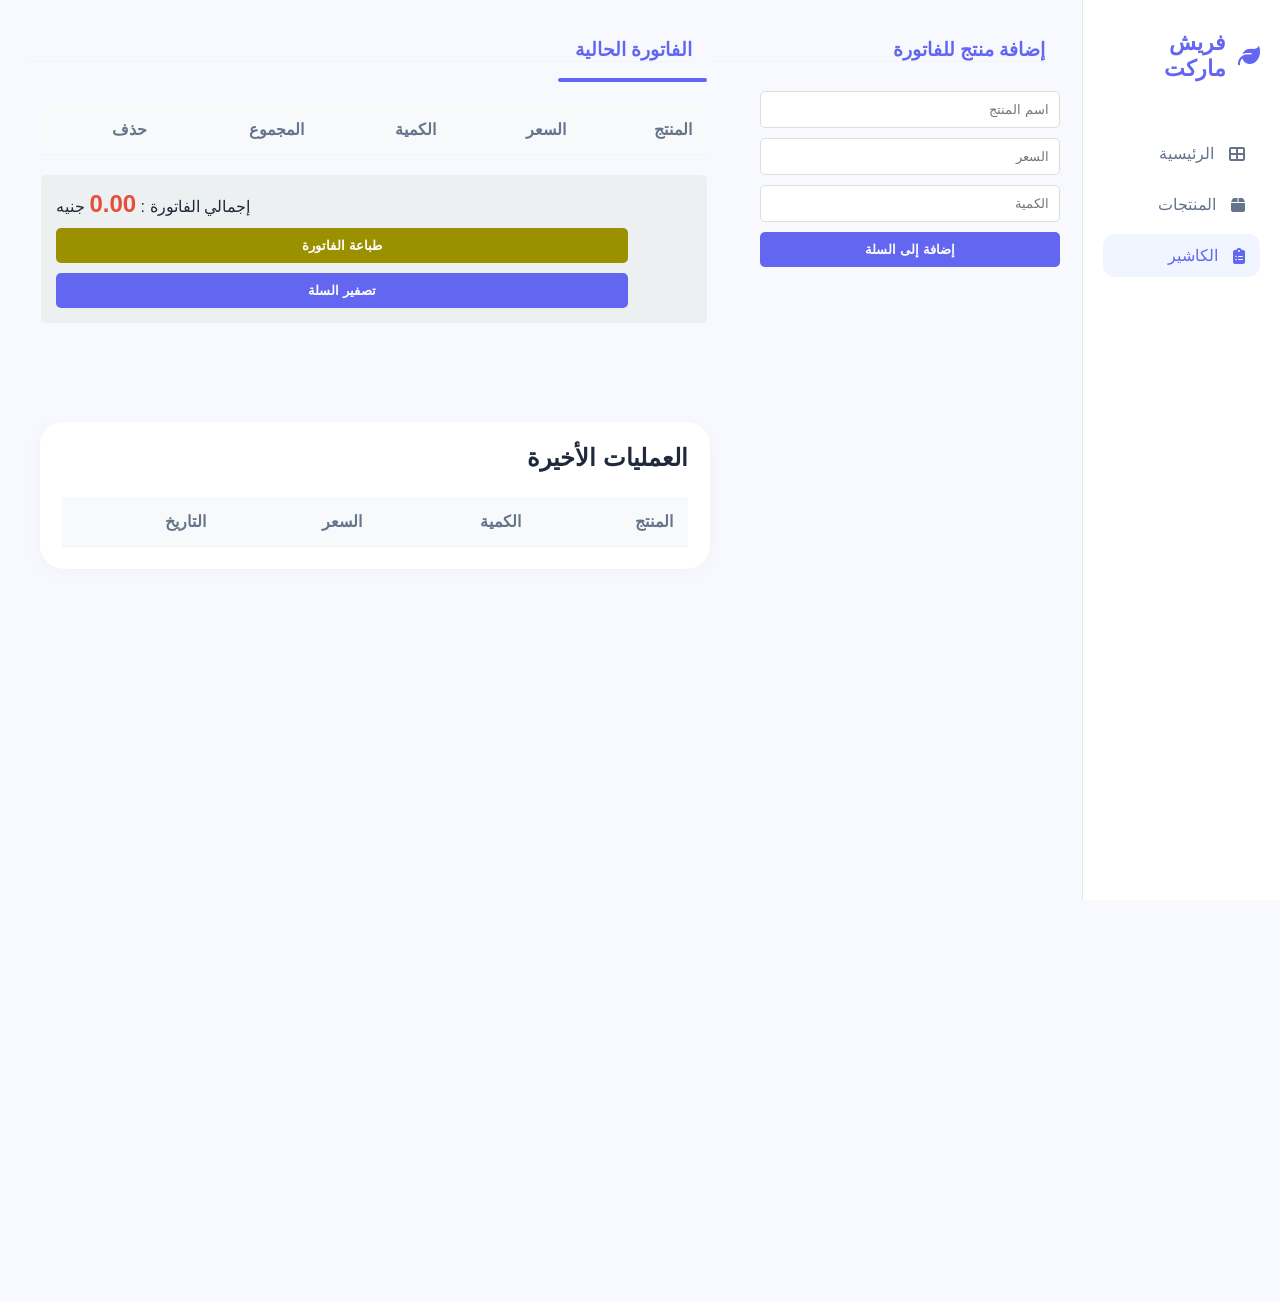
==== bills.html @ aab37528 "Add files via upload" ====
<!DOCTYPE html>
<html lang="ar" dir="rtl">

<head>
  <meta charset="UTF-8">
  <meta name="viewport" content="width=device-width, initial-scale=1.0">
  <link rel="preconnect" href="https://fonts.googleapis.com">
  <link rel="preconnect" href="https://fonts.gstatic.com" crossorigin>
  <link
    href="https://fonts.googleapis.com/css2?family=Aref+Ruqaa:wght@400;700&family=Noto+Nastaliq+Urdu:wght@400..700&display=swap"
    rel="stylesheet">
  <link rel="stylesheet" href="sell1.css">
  <link rel="stylesheet" href="https://cdnjs.cloudflare.com/ajax/libs/font-awesome/6.4.0/css/all.min.css">
</head>

<body>
  <div class="dashboard-container">
    <aside class="sidebar">
      <div class="logo">
        <i class="fas fa-leaf"></i>
        <span>فريش ماركت</span>
      </div>
      <nav>
        <a href="index.html"><i class="fas fa-th-large"></i> الرئيسية</a>
        <a href="pro.html"><i class="fas fa-box"></i> المنتجات</a>
        <a href="bills.html" class="active"><i class="fas fa-clipboard-list"></i> الكاشير</a>


      </nav>
    </aside>
  </div>
  </aside>

  <main class="main-content">
    <div class="pos-grid">
      <div class="input-section">
        <h3>إضافة منتج للفاتورة</h3>
        <input type="text" id="prodName" placeholder="اسم المنتج">
        <input type="number" id="prodPrice" placeholder="السعر">
        <input type="number" id="prodQty" placeholder="الكمية">
        <button onclick="addToCart()">إضافة إلى السلة</button>
      </div>

      <div class="bill-section">
        <h3 class="now">الفاتورة الحالية</h3>
        <hr class="hr1">
        <table id="billTable">
          <thead>
            <tr>
              <th>المنتج</th>
              <th>السعر</th>
              <th>الكمية</th>
              <th>المجموع</th>
              <th>حذف</th>
            </tr>
          </thead>
          <tbody id="billBody"></tbody>
        </table>

        <div class="total-area">
          <p>إجمالي الفاتورة : <span id="grandTotal">0</span> جنيه</p>
          <button class="print-btn" onclick="window.print()">طباعة الفاتورة</button>
          <button class="clear-btn" onclick="clearCart()">تصفير السلة</button>
        </div>
      </div>
    </div>
    <section class="recent-orders">
      <div class="section-header">
        <h2>العمليات الأخيرة</h2>
      </div>
      <div class="table-wrapper">
        <table>
          <thead>
            <tr>
              <th>المنتج</th>
              <th>الكمية</th>
              <th>السعر</th>
              <th>التاريخ</th>
            </tr>
          </thead>
          <tbody id="tableBody1">
          </tbody>

        </table>
      </div>
    </section>
    </div>
  </main>
  <script src="script.js"></script>

</body>

</html>
---- sell1.css ----
:root {
  --bg-color: #f8f9fe;
  --sidebar-color: #ffffff;
  --primary-color: #6366f1;
  --text-main: #1e293b;
  --text-muted: #64748b;
  --white: #ffffff;
  --shadow: 0 4px 20px rgba(0, 0, 0, 0.03);
}
* {
  margin: 0;
  padding: 0;
  box-sizing: border-box;
  font-family: "Segoe UI", Tahoma, Geneva, Verdana, sans-serif;
}

body {
  background-color: var(--bg-color);
  color: var(--text-main);
}
.container {
  max-width: 1000px;
  margin: auto;
  background: white;
  padding: 20px;
  border-radius: 10px;
  box-shadow: 0 4px 15px rgba(0, 0, 0, 0.1);
}

.hr1 {
  width: 149px;
  height: 4px;
  background: #6366f1;
  border-radius: 14px;
  border: none;
  position: relative;
  bottom: 13px;
}

.now {
  position: relative;
  top: -29px;
  right: 15px;
}

h1 {
  text-align: center;
  color: #2c3e50;
}

.pos-grid {
  display: grid;
  grid-template-columns: 1fr 2fr;
  gap: 20px;
  margin-top: 0;
  position: relative;
  bottom: 832px;
  right: 220px;
  width: 1019px;
}

table {
  width: 100%;
  border-collapse: collapse;
}

th {
  text-align: right;
  padding: 15px;
  color: var(--text-muted);
  border-bottom: 1px solid #f1f5f9;
}

h3 {
  color: var(--primary-color);
  border-bottom: 1px solid #f1f5f9;
  position: relative;
  top: -29px;
  left: -15px;
}

td {
  padding: 15px;
  border-bottom: 1px solid #f1f5f9;
}

input {
  display: block;
  width: 90%;
  padding: 10px;
  margin-bottom: 10px;
  border: 1px solid #ddd;
  border-radius: 5px;
  outline: none;
}
button {
  width: 90%;
  padding: 10px;
  background: var(--primary-color);
  color: white;
  border: none;
  border-radius: 5px;
  cursor: pointer;
  font-weight: bold;
}

table {
  width: 100%;
  border-collapse: collapse;
  margin-top: 10px;
}
th,
td {
  border-bottom: 1px solid #eee;
  padding: 12px;
  text-align: center;
}
th {
  background-color: #f8f9fa;
}

.total-area {
  margin-top: 20px;
  text-align: left;
  padding: 15px;
  background: #ecf0f1;
  border-radius: 5px;
}
#grandTotal {
  font-size: 1.5em;
  color: #e74c3c;
  font-weight: bold;
}
.clear-btn {
  background: #6366f1;
  margin-top: 10px;
}
.print-btn {
  background: #9b9000;
  margin-top: 10px;
}

/* Sidebar */
.sidebar {
  width: 198px;
  background: var(--sidebar-color);
  border-left: 1px solid #e2e8f0;
  display: flex;
  flex-direction: column;
  padding: 30px 20px;
}

.logo {
  display: flex;
  align-items: center;
  gap: 12px;
  font-size: 22px;
  font-weight: bold;
  color: var(--primary-color);
  margin-bottom: 50px;
}

.sidebar nav {
  flex: 1;
}

.sidebar nav a {
  display: flex;
  align-items: center;
  gap: 15px;
  padding: 12px 15px;
  text-decoration: none;
  color: var(--text-muted);
  border-radius: 12px;
  margin-bottom: 8px;
  transition: 0.3s;
}

.sidebar nav a:hover,
.sidebar nav a.active {
  background: #f1f5ff;
  color: var(--primary-color);
}

.dashboard-container {
  display: flex;
  height: 100vh;
}

/* Table */
.recent-orders {
  background: var(--white);
  padding: 22px;
  border-radius: 24px;
  box-shadow: var(--shadow);
  position: relative;
  bottom: 733px;
  right: 570px;
  width: 670px;
}

.section-header {
  display: flex;
  justify-content: space-between;
  align-items: center;
  margin-bottom: 25px;
}

table {
  width: 100%;
  border-collapse: collapse;
}

th {
  text-align: right;
  padding: 15px;
  color: var(--text-muted);
  border-bottom: 1px solid #f1f5f9;
}

td {
  padding: 15px;
  border-bottom: 1px solid #f1f5f9;
}

tbody tr {
  position: relative;
  left: 34px;
}
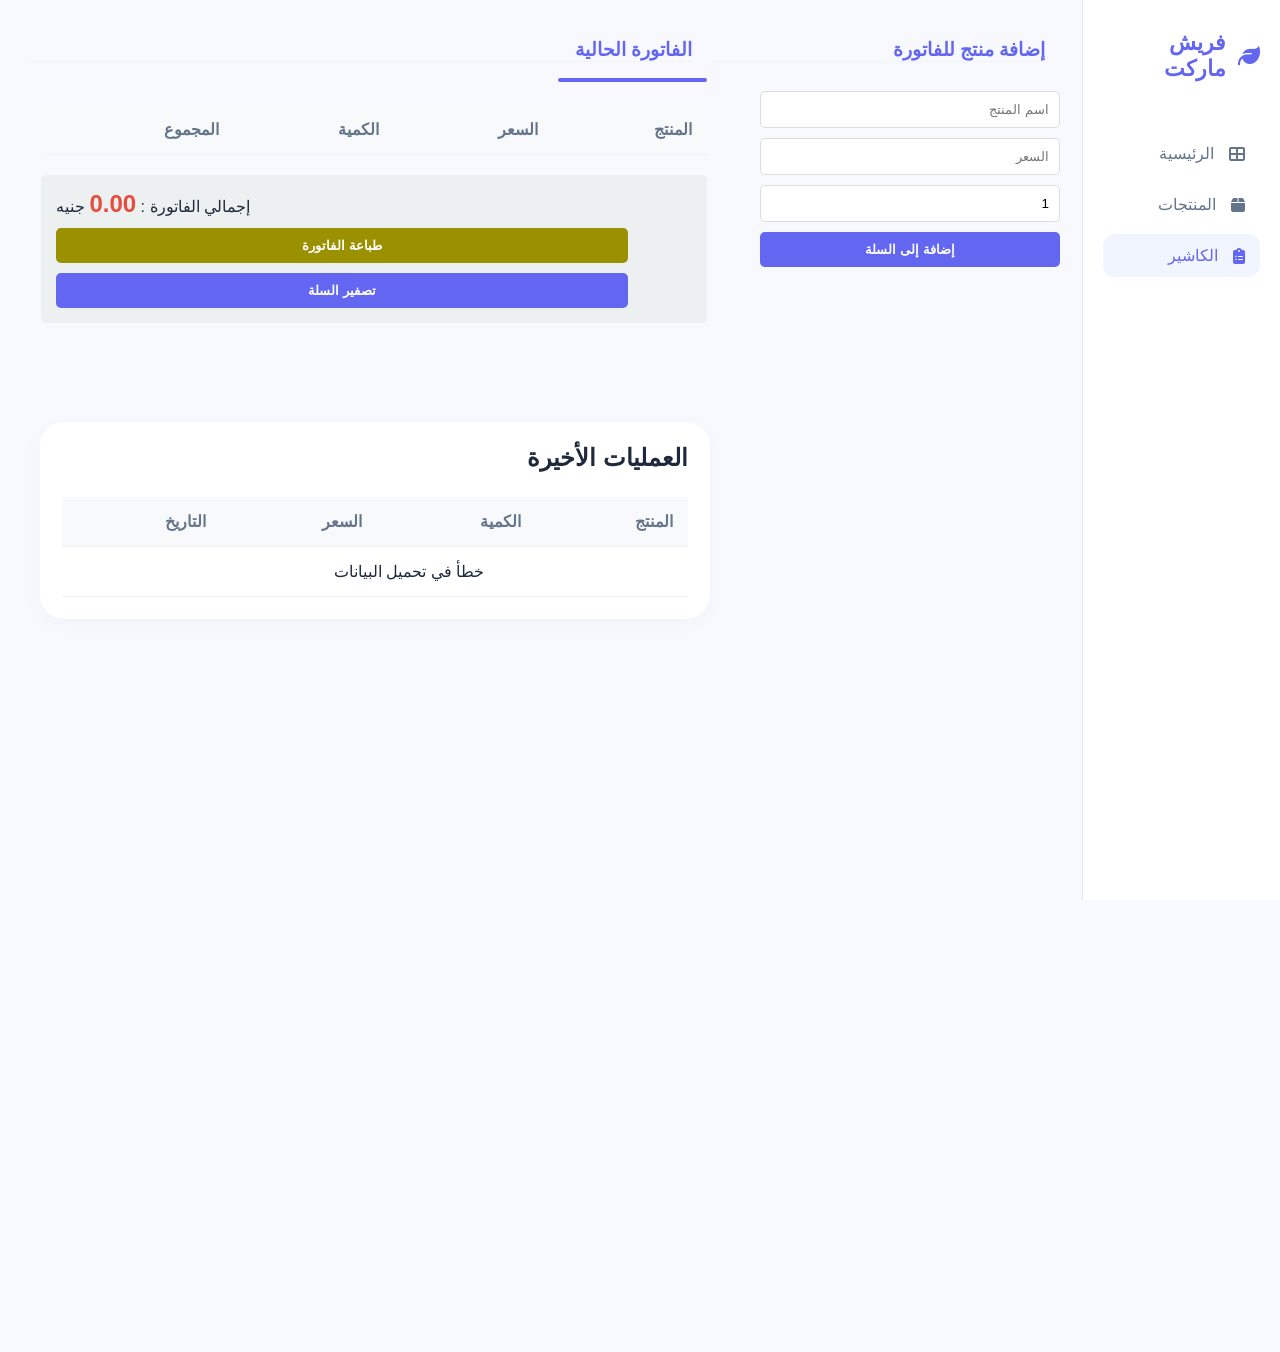
==== commit cb246c95: "Add files via upload" ====
--- a/bills.html
+++ b/bills.html
@@ -5,6 +5,7 @@
   <meta charset="UTF-8">
   <meta name="viewport" content="width=device-width, initial-scale=1.0">
   <link rel="preconnect" href="https://fonts.googleapis.com">
+  <link rel="shortcut icon" href="/46271.jpg">
   <link rel="preconnect" href="https://fonts.gstatic.com" crossorigin>
   <link
     href="https://fonts.googleapis.com/css2?family=Aref+Ruqaa:wght@400;700&family=Noto+Nastaliq+Urdu:wght@400..700&display=swap"
@@ -37,7 +38,7 @@
         <h3>إضافة منتج للفاتورة</h3>
         <input type="text" id="prodName" placeholder="اسم المنتج">
         <input type="number" id="prodPrice" placeholder="السعر">
-        <input type="number" id="prodQty" placeholder="الكمية">
+        <input type="number" id="prodQty" placeholder="الكمية" value="1">
         <button onclick="addToCart()">إضافة إلى السلة</button>
       </div>
 
@@ -51,7 +52,6 @@
               <th>السعر</th>
               <th>الكمية</th>
               <th>المجموع</th>
-              <th>حذف</th>
             </tr>
           </thead>
           <tbody id="billBody"></tbody>
